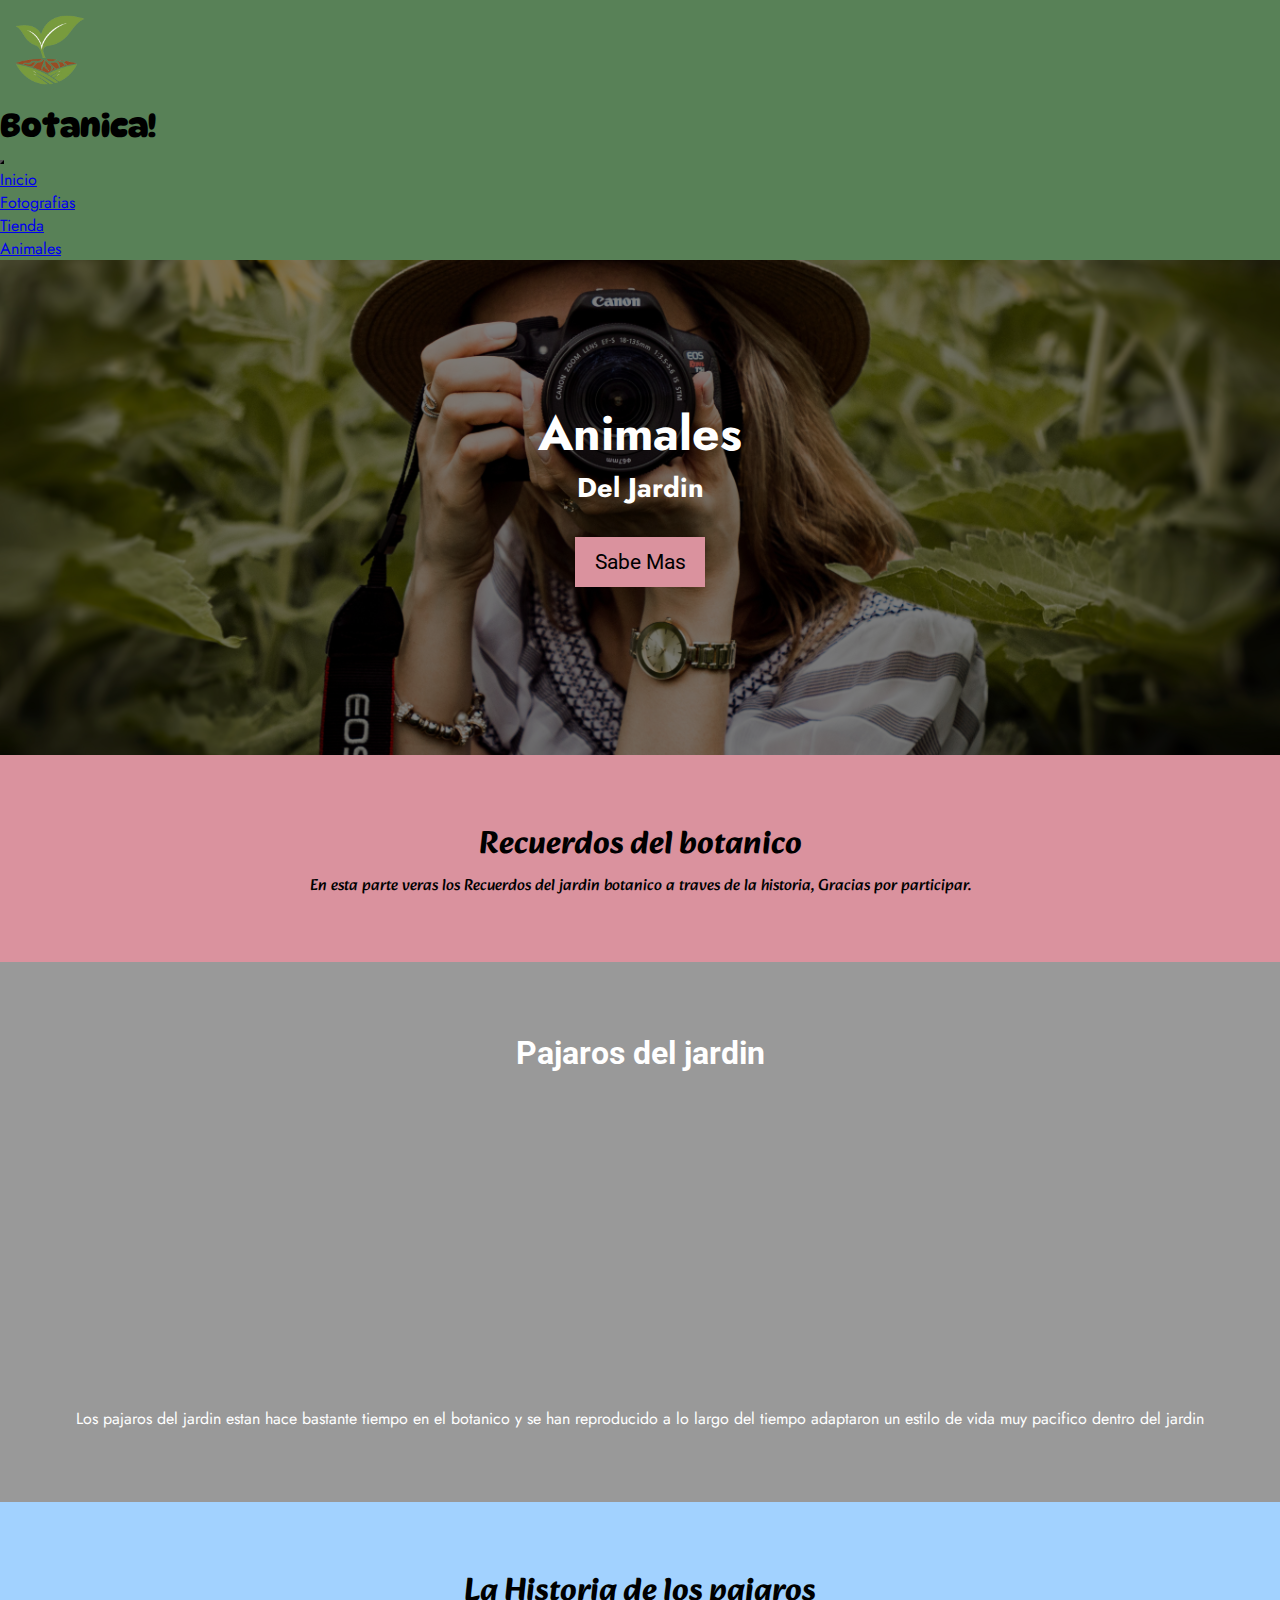
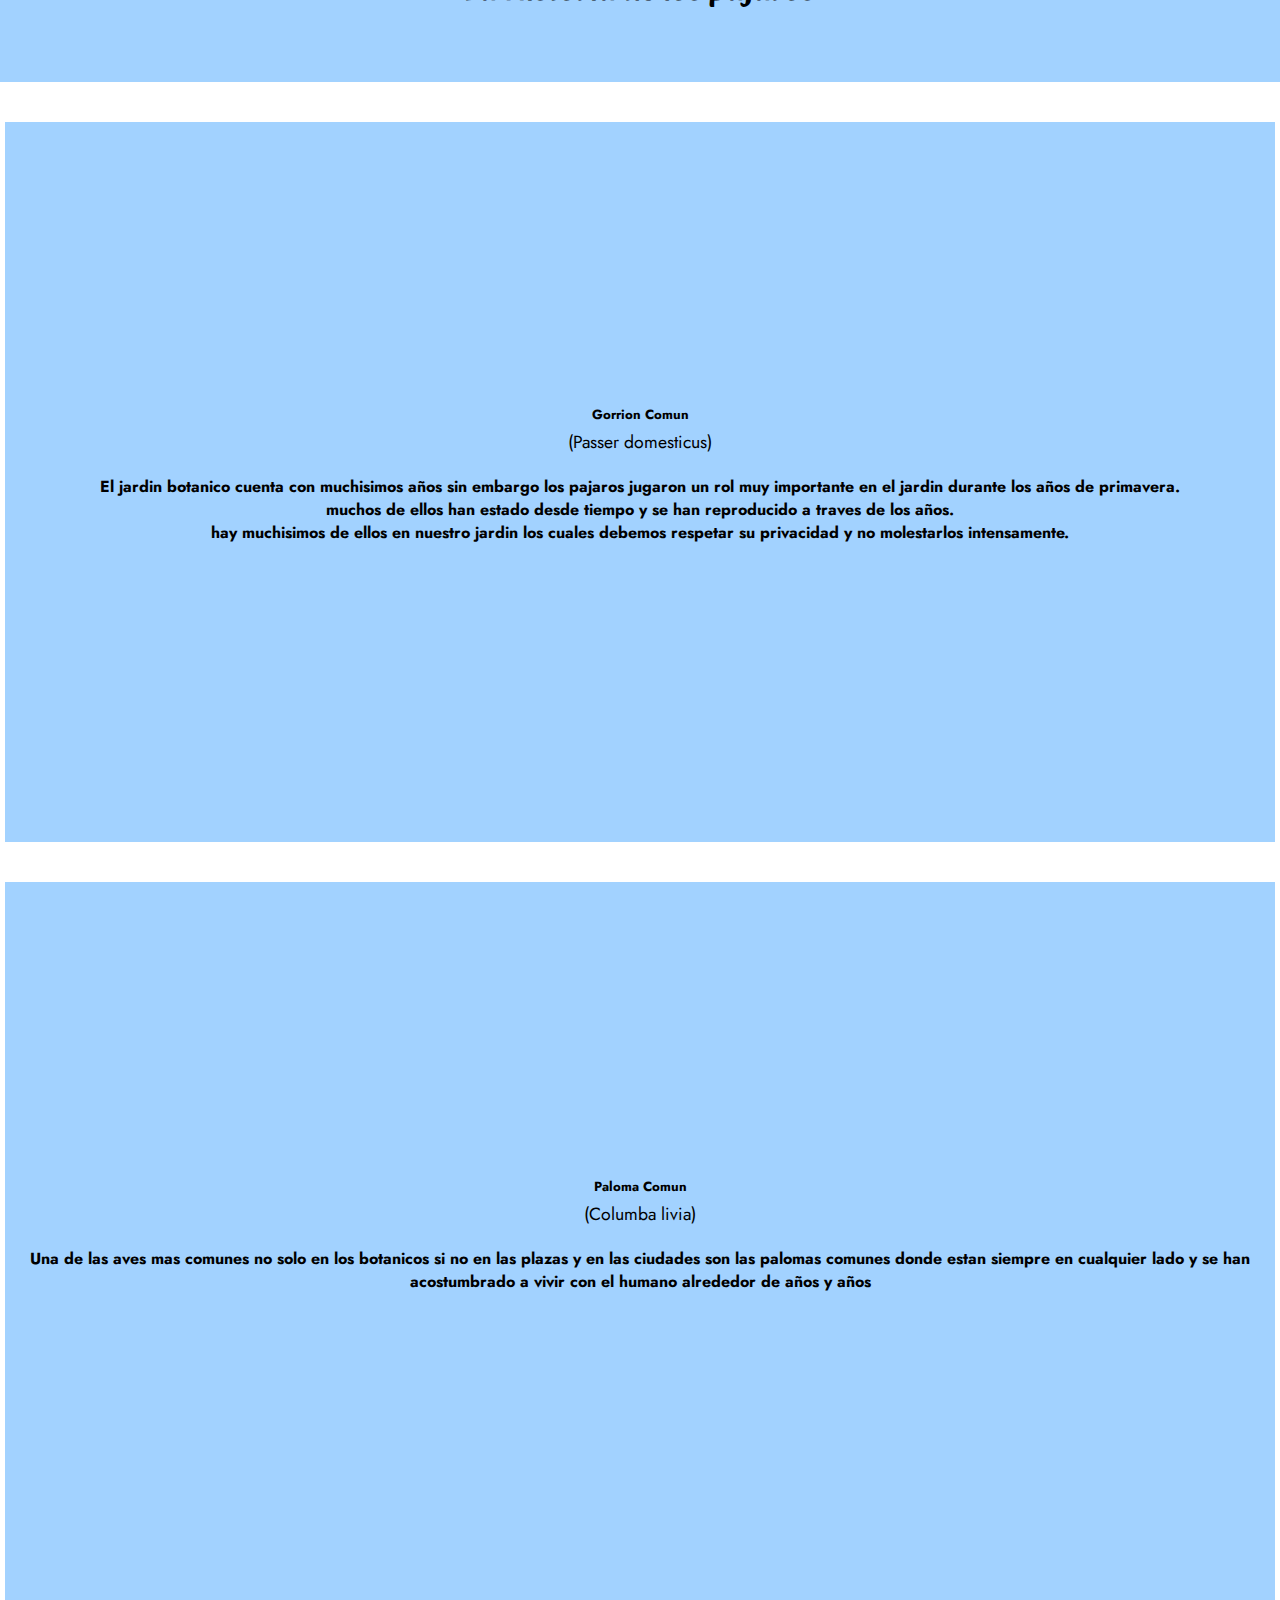
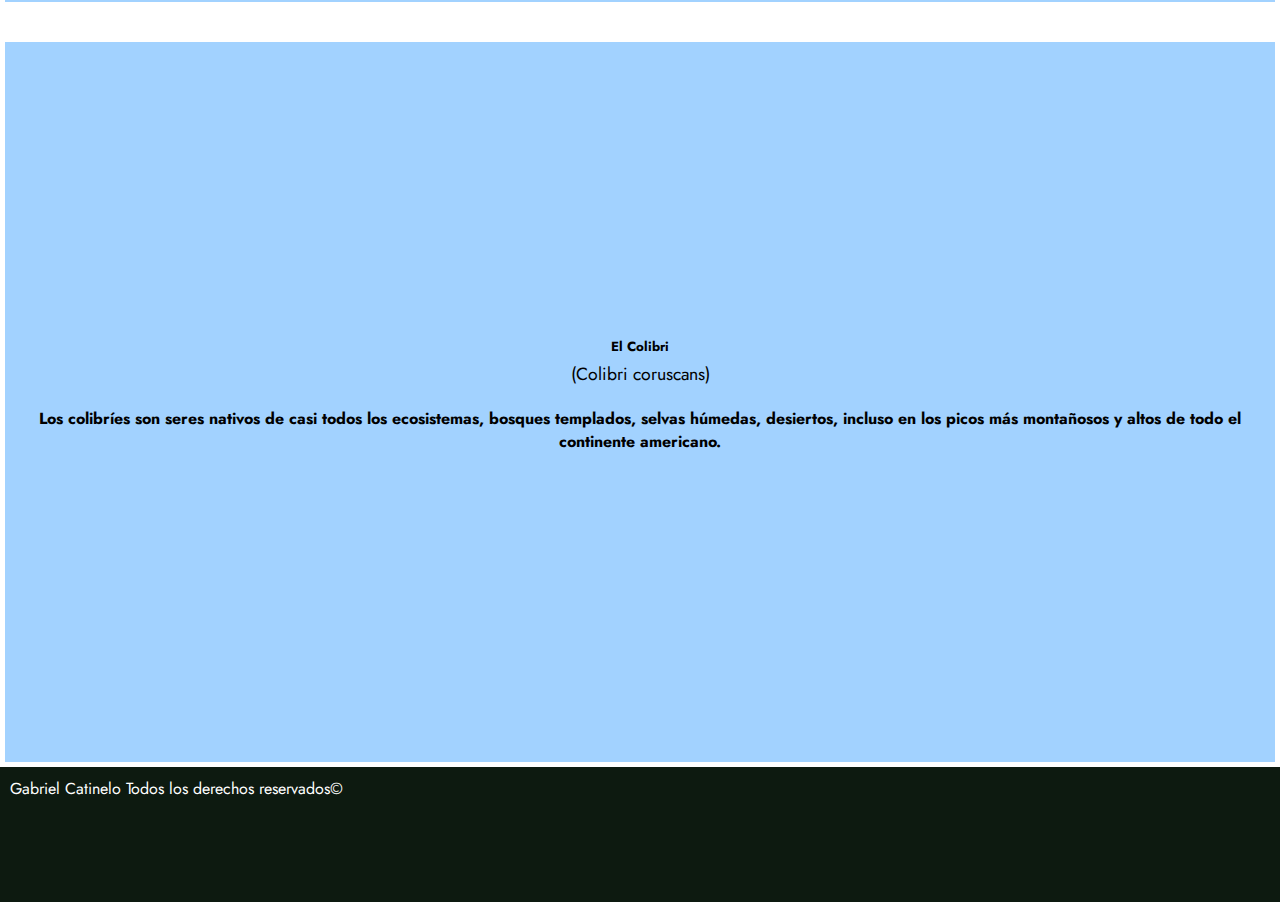
==== pages/Animales.html @ a4e8e962 "se agrego footer" ====
<!DOCTYPE html>
<html lang="en">
<head>
    <meta charset="UTF-8">
    <meta http-equiv="X-UA-Compatible" content="IE=edge">
    <meta name="viewport" content="width=device-width, initial-scale=1.0">
    <link
        href="https://cdn.jsdelivr.net/npm/bootstrap@5.3.0-alpha3/dist/css/bootstrap.min.css"
        rel="stylesheet"
        integrity="sha384-KK94CHFLLe+nY2dmCWGMq91rCGa5gtU4mk92HdvYe+M/SXH301p5ILy+dN9+nJOZ"
        crossorigin="anonymous">
        <link rel="stylesheet" href="../Segunda Entrega/style.css">
    <title>Document</title>
</head>
<body>
    <header>
        <nav class="navbar navbar-expand-lg bg-body-tertiary p-0">
            <div class="container-fluid">
                <a class="navbar-brand" href="#"><img class="logo" src="../Segunda Entrega/img/plantita.png" alt=""></a>
                <h1 class="title">Botanica!</h1>
                <button class="navbar-toggler" type="button" data-bs-toggle="collapse" data-bs-target="#navbarNavDropdown" aria-controls="navbarNavDropdown" aria-expanded="false" aria-label="Toggle navigation">
                    <span class="navbar-toggler-icon"></span>
                </button>
                <div class="collapse navbar-collapse" id="navbarNavDropdown">
                <ul class="navbar-nav d-flex justify-content-end"> 
                <li class="nav-item">
                    <a class="nav-link" aria-current="page" href="../Segunda Entrega/index.html">Inicio</a>
                </li>
                    <li class="nav-item">
                        <a class="nav-link" href="./Fotografias.html">Fotografias</a>
                    </li>
                    <li class="nav-item">
                        <a class="nav-link" href="./Tienda.html">Tienda</a>
                    </li>
                    <li class="nav-item">
                    <a class="nav-link" href="#">Animales</a>
                    </li>
                </ul>
                </div>
            </div>
        </nav>
    </header>
    <main>
    <section>
        <div class="container9">
            <h2>Animales</h2>
            <h3>Del Jardin</h3>
            <button>Sabe Mas</button>
        </div>
        <article>
            <div class="container10">
                <h4>Recuerdos del botanico</h4>
                <p>En esta parte veras los Recuerdos
                    del jardin botanico a traves de la historia, Gracias por participar.
                </p>
            </div>
            <div class="container11">
                <h4>Pajaros del jardin</h4>
                <iframe width="450" height="315" src="https://www.youtube.com/embed/DTYYtVHev7g" title="YouTube video player" frameborder="0" allow="accelerometer; autoplay; clipboard-write; encrypted-media; gyroscope; picture-in-picture; web-share" allowfullscreen></iframe>
                <p>Los pajaros del jardin estan hace bastante tiempo en el botanico y se han reproducido a lo largo del tiempo
                    adaptaron un estilo de vida muy pacifico dentro del jardin</p>
                <img src="" alt="">
            </div>
            <h4 class="titulo_pajaros">La Historia de los pajaros</h4>
            <div class="container12">
                <h5>Gorrion Comun</h5>
                <span>(Passer domesticus)</span>
                <img  src="../Segunda Entrega/img/gorrion-comun.jfif" alt=""> 
                <p>El jardin botanico cuenta con muchisimos años sin embargo los pajaros jugaron
                    un rol muy importante en el jardin durante los años de primavera. <br>
                    muchos de ellos han estado desde tiempo y se han reproducido a traves de los años. <br>
                    hay muchisimos de ellos en nuestro jardin los cuales debemos respetar su privacidad y no molestarlos
                    intensamente.
                </p>
            </div>
            <div class="container12">
                <h5>Paloma Comun</h5>
                <span>(Columba livia)</span>
                <img src="../Segunda Entrega/img/paloma.jpg" alt="">
                <p>Una de las aves mas comunes no solo en los botanicos si no en las plazas y en las ciudades son las palomas comunes donde estan siempre en cualquier lado y se han acostumbrado a vivir con el humano alrededor de años y años</p>
            </div>
            <div class="container12">
                <h5>El Colibri</h5>
                <span>(Colibri coruscans)</span>
                <img src="../Segunda Entrega/img/colibri.avif" alt="">
                <p>Los colibríes son seres nativos de casi todos los ecosistemas, bosques templados, selvas húmedas, desiertos, incluso en los picos más montañosos y altos de todo el continente americano.</p>
            </div>
        </article>
    </section>
    <footer>
        <div class="footer">
          <p>Gabriel Catinelo Todos los derechos reservados©</p>
          <img src="./img/plantita.png" alt="">
        </div>
      </footer>
    </main>
</body>
<script
    src="https://cdn.jsdelivr.net/npm/bootstrap@5.3.0-alpha3/dist/js/bootstrap.bundle.min.js"
    integrity="sha384-ENjdO4Dr2bkBIFxQpeoTz1HIcje39Wm4jDKdf19U8gI4ddQ3GYNS7NTKfAdVQSZe"
    crossorigin="anonymous"></script>
</html>
---- Segunda Entrega/style.css ----
@import url('https://fonts.googleapis.com/css2?family=Jost:wght@300&display=swap');
@import url('https://fonts.googleapis.com/css2?family=DynaPuff&family=Jost:wght@300&display=swap');
@import url('https://fonts.googleapis.com/css2?family=Alkatra:wght@500&display=swap');
@import url('https://fonts.googleapis.com/css2?family=Quicksand:wght@600&display=swap');
@import url('https://fonts.googleapis.com/css2?family=Oswald:wght@500&display=swap');
@import url('https://fonts.googleapis.com/css2?family=Roboto:wght@500&display=swap');
@import url('https://fonts.googleapis.com/css2?family=Roboto:ital,wght@1,100&display=swap');
@import url('https://fonts.googleapis.com/css2?family=Brygada+1918:ital@1&display=swap');
@import url('https://fonts.googleapis.com/css2?family=Merriweather:wght@300&display=swap');
@import url('https://fonts.googleapis.com/css2?family=Montserrat:wght@500&display=swap');
*{
    padding: 0;
    margin: 0;
    list-style: none;
    box-sizing: border-box;
}

body{
    font-family: 'Jost', sans-serif;
}

header div{
    background-color: #588157;
}

.logo{
    width: 100px;
}

.navbar-toggler{
    background-color: #f1faee;
}

.title{
    font-size: 2em;
    font-family: 'DynaPuff', cursive;
}

.container{
    display: flex;
    flex-direction: column;
    height: 70vh;
    text-align: center;
    justify-content: center;
    background-image: url(./img/jardin\ botanico.jpg);
    background-position: center;
    background-size: cover;
    background-attachment: fixed;
    
}

.container h2{
    font-size: 4em;
    font-weight: bold;
    color: #fff;
}

.container h3{
    font-size: 3em;
    font-weight: bold;
    color: #fff;
}

.container2{
    background-image: url(./img/naturaleza1.jpg);
    background-size: cover;
    display: flex;
    flex-direction: column;
    height: 90vh;
}

.container2 h4{
    font-family: 'Alkatra', cursive;
    border: #fff solid 4px;
    padding: 5px;
    margin: 10px;
    font-weight: bold;
    font-size: 2.5em;
}

.container2 li{
    margin: 5px;
    font-size: 1.2em;
    font-weight: bold;
}

.container2 img{
    padding: 0px;
    border: solid 5px black;
}

.container2 p{
    color: #fff;
    display: flex;
    margin: 5px;
    text-align: start;
    font-size: 1.2em;
    font-weight: bold;
    background-color: rgba(0, 0, 0, 0.479);
    border: #fff solid 5px;
    font-family: 'Quicksand', sans-serif;

}

.container3{
    display: flex;
    flex-direction: column;
    background-color: #ffcad4;
}

.container3 h4{
    margin: 10px;
    font-family: 'Alkatra', cursive;
    font-size: 2em;
    text-align: center;
}

.container3 p{
    margin: 5px;
    font-family: 'Quicksand', sans-serif;
}

.container3 img{
    padding: 0px;
    border: solid 5px black;
}

.container3 h5{
    padding: 10px;
    font-size: 1.4em;
    font-weight: bold;
    font-family: 'Oswald', sans-serif;
    background-color: #588157;
}

.footer{
    display: flex;
    align-items: baseline;
    height: 15vh;
    display: flex;
    background-color: #0d1a10;
}

.footer img{
    width: 80px;
}

.footer p{
    padding: 10px;
    color: white;
    font-size: 0,9em;
}

.container4{
    text-align: center;
    height: 68.2vh;
    background-image: url(./img/sakura.jpg);
    background-color: rgba(0, 0, 0, 0.5);
    background-blend-mode: multiply;
    background-size: cover;
    background-position: center;
    background-attachment: fixed;
    color: #fff;
}

.container4 h2{
    padding: 50px;
    font-size: 2.5em;
    font-weight: bold;
}

.container4 p{
    font-size: 1.2em;
    font-weight: bold;
}

.container_flores{
    background-color: rgba(0, 0, 0, 0.5);
    background-blend-mode: multiply;
    background-image: url(./img/walla-botanico.jpg);
    display: flex;
    background-position: center;
    justify-content: center;
    align-items: center;
    height: 90vh;
    flex-direction: column;
}

.text1{
    font-family: 'Alkatra', cursive;
    color: white;
    font-weight: bold;
    padding: 10px;
}

.boton{
    font-family: 'Roboto', sans-serif;
    border: none;
    background-color: #f4acb7;
    width: 150px;
    height: 50px;
}

.boton:hover{
    background-color: #d1929b;
}

.text1{
    font-size: 1.9em;
    display: flex;
    background-position: center;
    justify-content: center;
    flex-direction: column;
    text-align: center;
}


.grid_layaout{
    justify-content: center;
    display: grid;
    width: 100%;
    margin: 0 auto;
    background-color: #ffcad4;
    padding: 50px;
}

.container5{
    display: grid;
    align-items: center;
    width: 350px;
    height: 450px;
    border: 1px solid black;
    background-color: #fff;
    margin: 30px;
    text-align: center;
}

.container5 img{
    padding: 10px;
}

.container5 h3{
    padding: 25px;
    font-size: 1.4em;
    font-family: 'Roboto', sans-serif;

}

.container5 span{
    padding: 10px;
    font-family: 'Brygada 1918', serif;
    font-size: 1.2em;
}

.container_flores p{
    font-family: 'Quicksand', sans-serif;
    color: white;
}

.container5 p{
    padding: 10px;
    font-family: 'Merriweather', serif;
}

.imagen_caja{
    width: 340px;
    height: 200px;
}

.container6{
    display: flex;
    flex-direction: column;
    text-align: left;
    justify-content: center;
    height: 62vh;
    background-color: rgba(0, 0, 0, 0.3);
    background-blend-mode: multiply;
    background-image: url(./img/pexels-cottonbro-studio-4068314.jpg);
    background-position: center;
    background-size: cover;
    color: white;
    padding: 10px;
}

.container6 h2{
    font-size: 3em;
}

.container6 h3{
    font-size: 1.8em;
}

.container6 p{
    font-size: 1em;
}

.carousel-item{
    height: 300px;
    font-family: 'Roboto', sans-serif;
    font-size: 1em;
}

.carousel-item img{
    filter: brightness(50%);
    height: 300px;
}

.container7{
    font-family: 'Alkatra', cursive;
    display: flex;
    justify-content: center;
    align-items: center;
    background-color: #385738;
}

.container7 a{
    font-size: 0.8em;
    margin: 5px;
    color: #272d30;
}

.container7 a:hover{
    color: #1e2325;
}

.titulo2{
    background-color: #385738;
    font-family: 'Alkatra', cursive;
    display: flex;
    text-align: center;
    align-items: center;
    justify-content: center;
}

.titulo2 h4{
    padding: 4px;
    font-size: 1.6em;
}

.envio{
    display: flex;
    flex-direction: column;
    font-family: 'Roboto', sans-serif;
    font-size: 0.7em;
    padding: 10px;
}

.elEnvio{
    font-size: 0.8em;
    color: rgba(0,0,0,.5);
}

.titulo_tienda{
    font-family: 'Alkatra', cursive;
    font-size: 2.5em;
    display: flex;
    align-items: center;
    justify-content: center;
    background-color: #ffcad4;
}

.grid_layaout1{
    display: grid;
    justify-content: center;
    width: 100%;
    background-color: #ffcad4;
    padding: 50px;
}

.container8{
    display: flex;
    flex-direction: column;
    align-items: center;
    justify-content: center;
    text-align: center;
    border: solid #d3adb3 3px;
    height: 650px;
    width: 360px;
    margin: 50px;
}

.parrafo_tienda{
    padding: 5px;
    text-align: start;
}



.container8 h5{
    font-family: 'Roboto', sans-serif;
    font-size: 1.5em;
    padding: 5px;
}

.container8 .envios_pais{
    padding: 10px;
    font-family: 'Roboto', sans-serif;
    font-weight: 100;
    font-size: 0.8em;
    color: #272d30;
}

.container8 span{
    font-family: 'Montserrat', sans-serif;
    font-size: 1.4em;
    font-weight: bold;
    color: #4f772d;
}


.container8 button{
    background-color:  #da929e;
    color: white;
    font-size: 1.5em;
    border: none;
    width: 180px;
    height: 70px;
    border-radius: 6px;
}

.container8 button:hover{
    background-color: #af747e;
}

.list_style{
    text-align: start;
    list-style: inside;
}

.imagen_caja1{
    font-family: 'DynaPuff', cursive;
    width: 280px;
    height: 200px;
}

.container9{
    display: flex;
    flex-direction: column;
    align-items: center;
    text-align: center;
    justify-content: center;
    height: 55vh;
    background-color: rgba(0, 0, 0, 0.5);
    background-blend-mode: multiply;
    background-image: url(./img/pexels-andre-furtado-1264210.jpg);
    background-size: cover;
    background-position: center;
    color: white;
}

.container9 button{
    border: none;
    background-color: #da929e;
    font-family: 'Roboto', sans-serif;
    font-size: 1.3em;
    margin: 30px;
    height: 50px;
    width: 130px;
}

.container9 button:hover{
    background-color: #c07f8a;
}

.container9 h2{
    font-size: 3em;
}

.container9 h3{
    font-size: 1.7em;
}

.container10{
    font-family: 'Alkatra', cursive;
    display: flex;
    flex-direction: column;
    text-align: center;
    align-items: center;
    justify-content: center;
    height: 23vh;
    background-color: #da929e;
}


.container10 h4{
    font-size: 2em;
}

.container10 h5{
    font-size: 1.5em;
}

.container11{
    display: flex;
    align-items: center;
    flex-direction: column;
    justify-content: center;
    height: 60vh;
    background-color: rgba(0, 0, 0, 0.4);
    background-blend-mode: multiply;
    background-size: cover;
    background-image: url(./img/pajaros-wallaper.jfif);
    background-position: center;
    padding: 0px;
    color: white;
}

.container11 iframe{
    padding: 10px;
    max-width: 100%;
    max-height: 100%;
}

.container11 h4{
    padding: 10px;
    font-size: 2em;
    font-family: 'Roboto', sans-serif;
}

.container11 p{
    margin: 10px;
    font-size: 1em;
}

.container12{
    display: grid;
    height: 80vh;
    display: flex;
    margin: 5px;
    margin-top: 40px;
    flex-direction: column;
    align-items: center;
    text-align: center;
    padding: 10px;
    background-color: #a2d2ff;
    justify-content: center;
}

.container12 span{
    text-align: center;
    padding: 5px;
    font-size: 1.1em;
}

.container12 p{
    padding: 15px;
    font-weight: bold;
}

.container12 img{
    width: 300px;
}

.titulo_pajaros{
    font-size: 2em;
    font-family: 'Alkatra', cursive;
    background-color: #a2d2ff;
    height: 20vh;
    display: flex;
    align-items: center;
    justify-content: center;
}
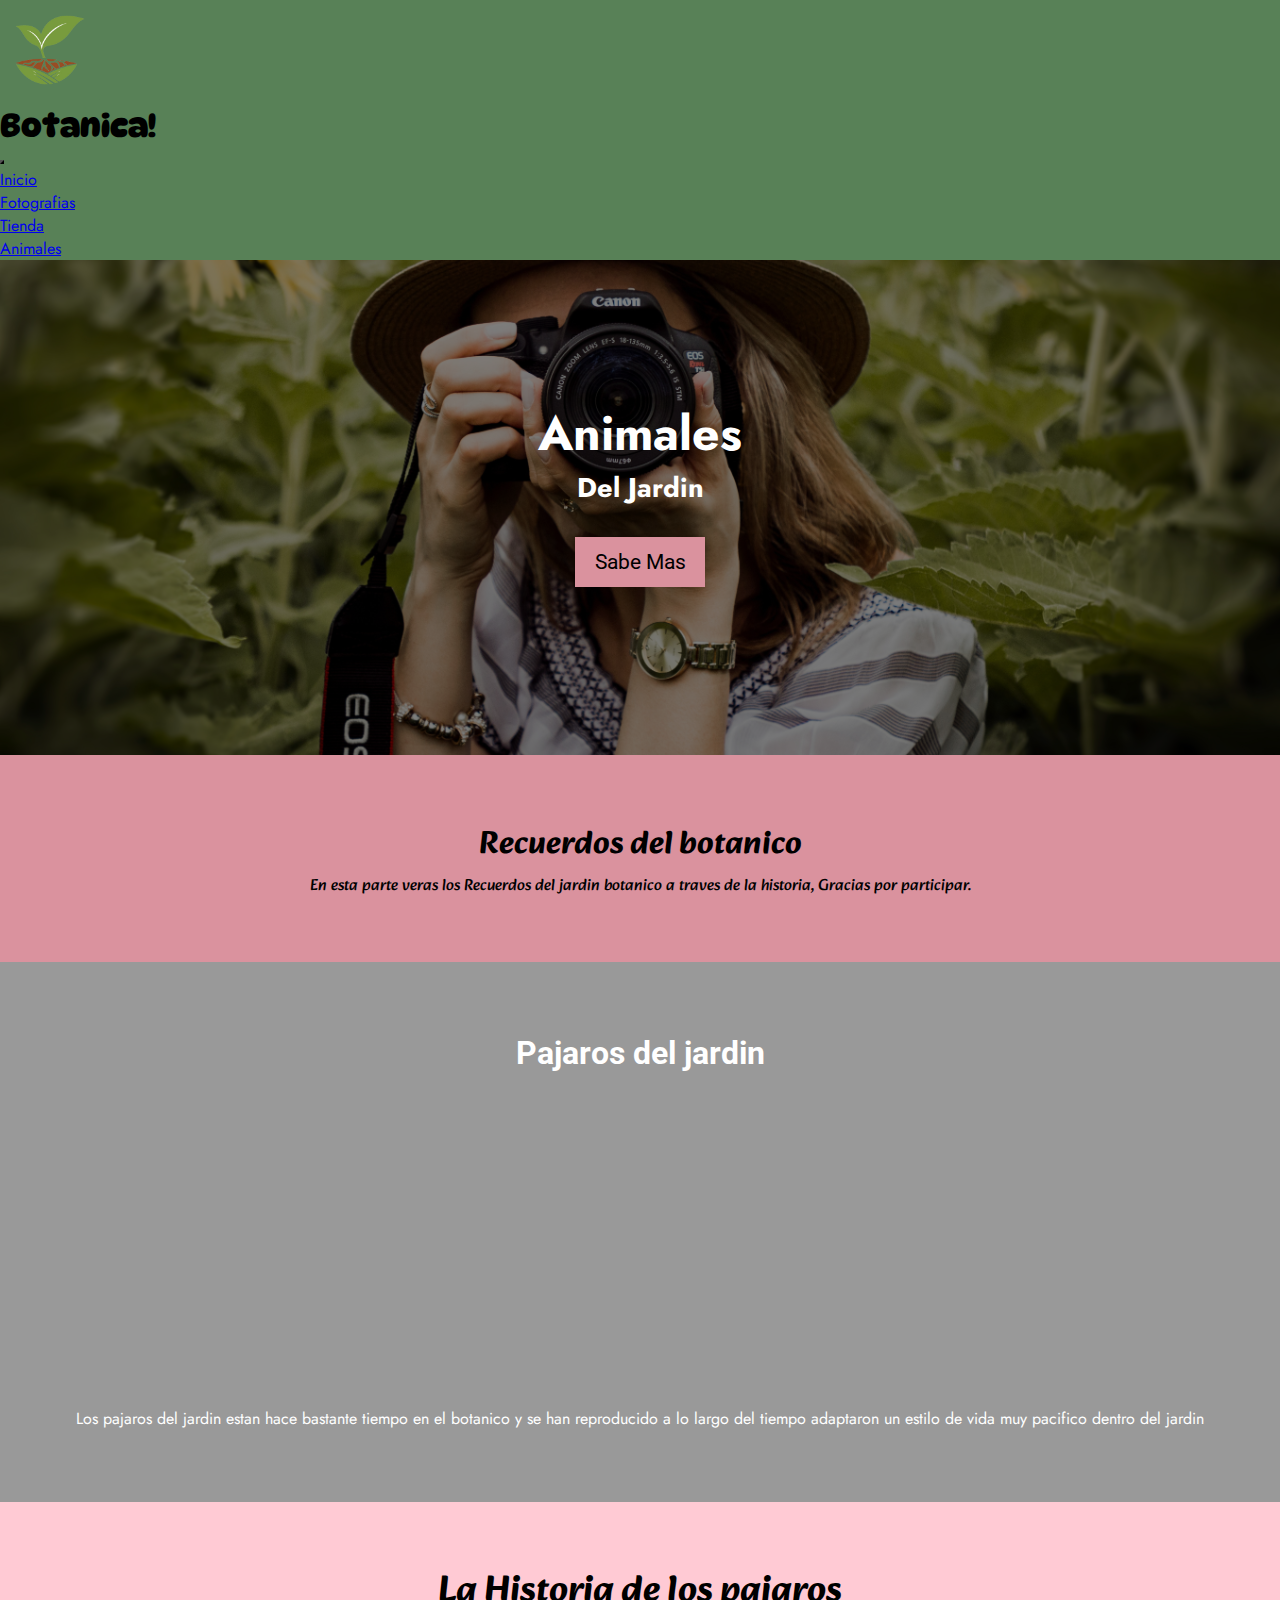
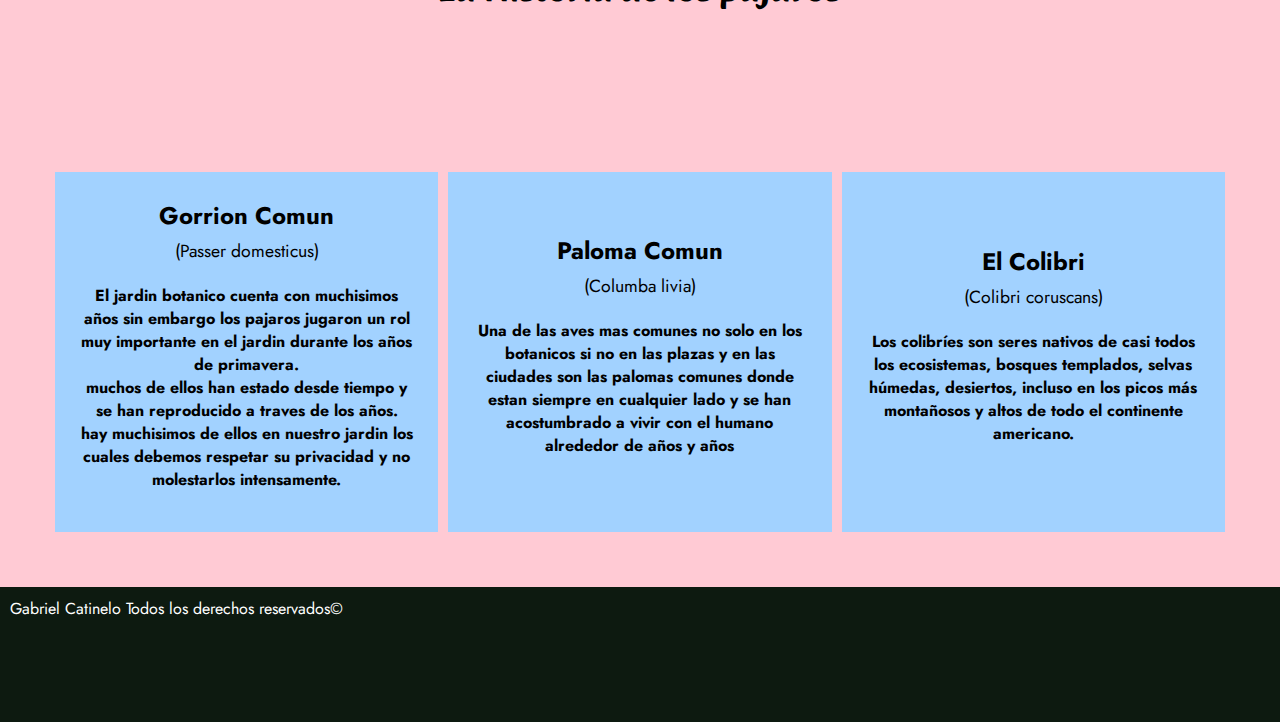
==== commit a1379223: "se mejoro el grid" ====
--- a/pages/Animales.html
+++ b/pages/Animales.html
@@ -33,7 +33,7 @@
                         <a class="nav-link" href="./Tienda.html">Tienda</a>
                     </li>
                     <li class="nav-item">
-                    <a class="nav-link" href="#">Animales</a>
+                    <a class="nav-link" href="./Animales.html">Animales</a>
                     </li>
                 </ul>
                 </div>
@@ -62,6 +62,7 @@
                 <img src="" alt="">
             </div>
             <h4 class="titulo_pajaros">La Historia de los pajaros</h4>
+        <div class="grid_layaout">
             <div class="container12">
                 <h5>Gorrion Comun</h5>
                 <span>(Passer domesticus)</span>
@@ -85,6 +86,7 @@
                 <img src="../Segunda Entrega/img/colibri.avif" alt="">
                 <p>Los colibríes son seres nativos de casi todos los ecosistemas, bosques templados, selvas húmedas, desiertos, incluso en los picos más montañosos y altos de todo el continente americano.</p>
             </div>
+        </div>
         </article>
     </section>
     <footer>
--- a/Segunda Entrega/style.css
+++ b/Segunda Entrega/style.css
@@ -216,8 +216,9 @@
 
 
 .grid_layaout{
-    justify-content: center;
     display: grid;
+    grid-template-columns: repeat(auto-fit, minmax(350px, 1fr));
+    justify-content: center;
     width: 100%;
     margin: 0 auto;
     background-color: #ffcad4;
@@ -523,8 +524,8 @@
 }
 
 .container12{
-    display: grid;
-    height: 80vh;
+    display: flex;
+    height: 40vh;
     display: flex;
     margin: 5px;
     margin-top: 40px;
@@ -551,10 +552,15 @@
     width: 300px;
 }
 
+.container12 h5{
+    font-size: 1.5em;
+}
+
 .titulo_pajaros{
     font-size: 2em;
     font-family: 'Alkatra', cursive;
-    background-color: #a2d2ff;
+    background-color: #ffcad4;
+    font-size: 2.3em;
     height: 20vh;
     display: flex;
     align-items: center;
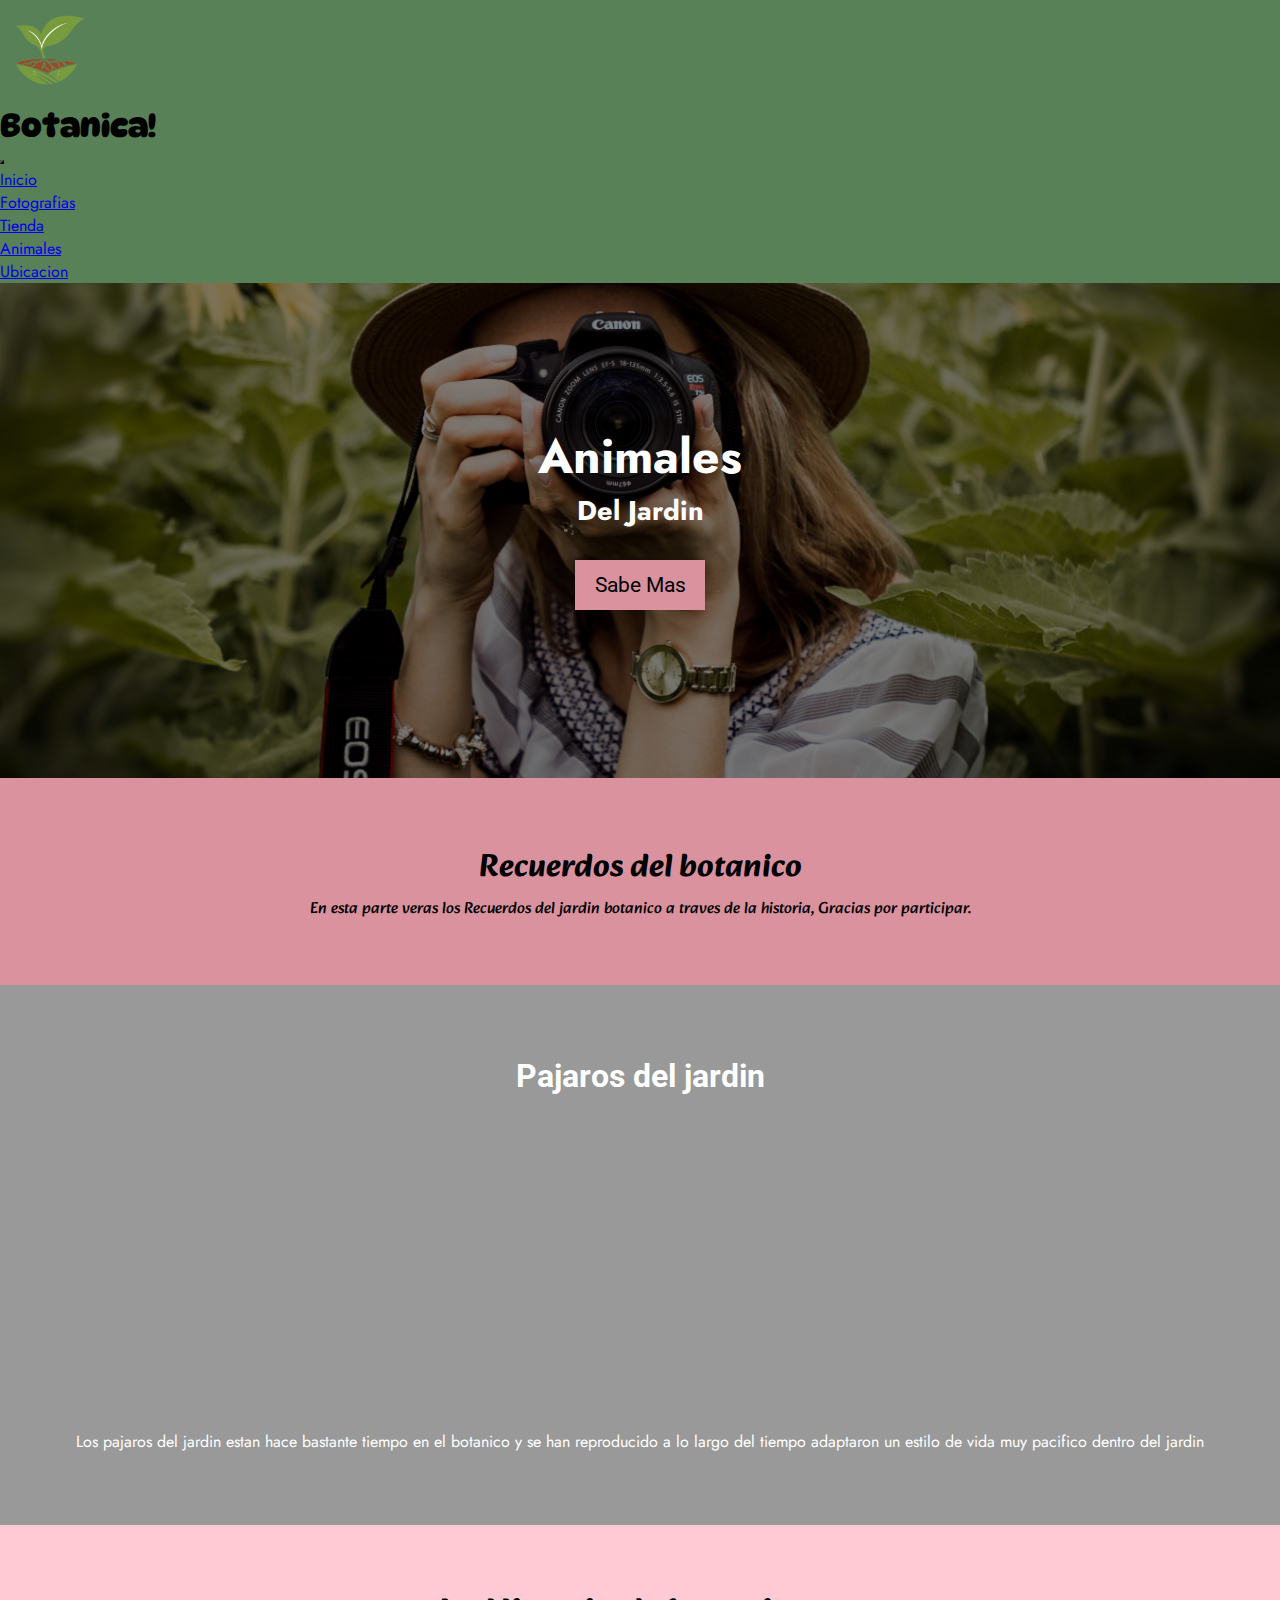
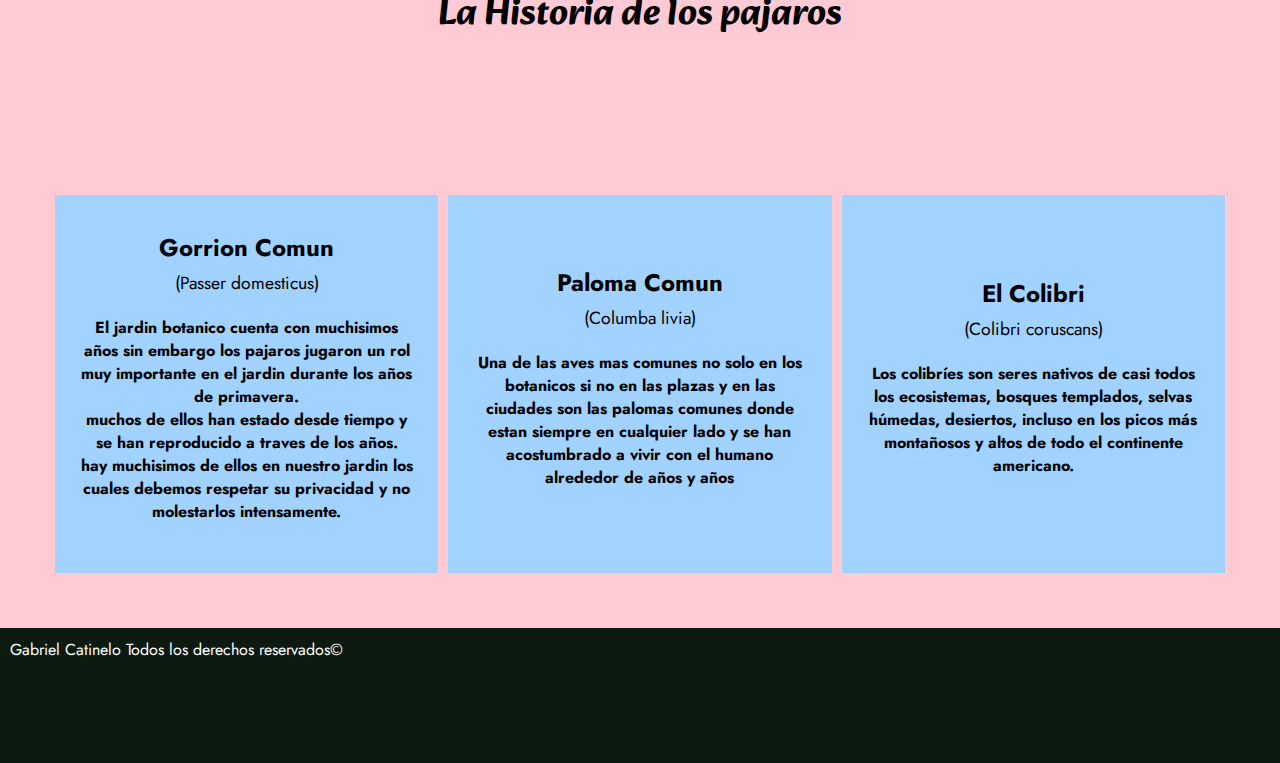
==== commit bcf55b83: "se corrigio un error del main" ====
--- a/pages/Animales.html
+++ b/pages/Animales.html
@@ -34,6 +34,9 @@
                     </li>
                     <li class="nav-item">
                     <a class="nav-link" href="./Animales.html">Animales</a>
+                    </li>
+                    <li class="nav-item">
+                        <a class="nav-link" href=".">Ubicacion</a>
                     </li>
                 </ul>
                 </div>
@@ -89,13 +92,13 @@
         </div>
         </article>
     </section>
+</main>
     <footer>
         <div class="footer">
           <p>Gabriel Catinelo Todos los derechos reservados©</p>
           <img src="./img/plantita.png" alt="">
         </div>
       </footer>
-    </main>
 </body>
 <script
     src="https://cdn.jsdelivr.net/npm/bootstrap@5.3.0-alpha3/dist/js/bootstrap.bundle.min.js"
--- a/Segunda Entrega/style.css
+++ b/Segunda Entrega/style.css
@@ -525,7 +525,7 @@
 
 .container12{
     display: flex;
-    height: 40vh;
+    height: 42vh;
     display: flex;
     margin: 5px;
     margin-top: 40px;
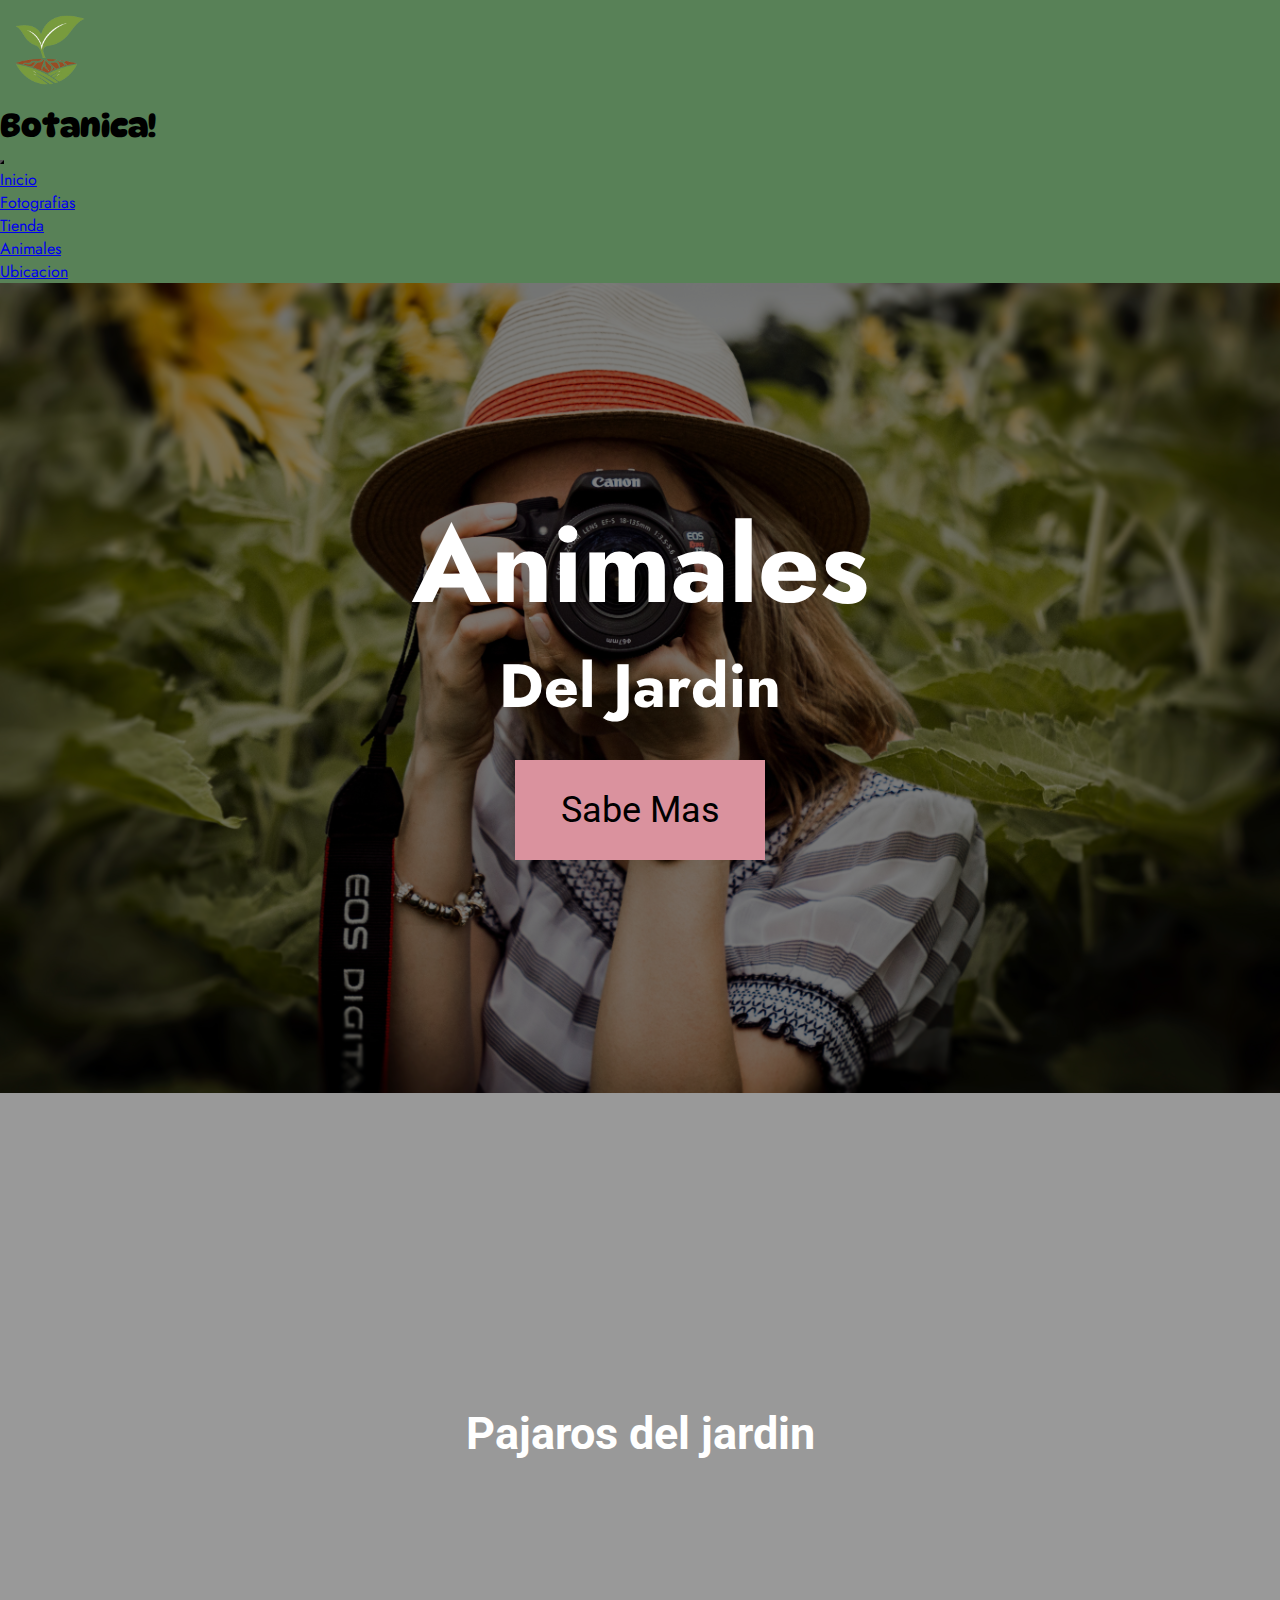
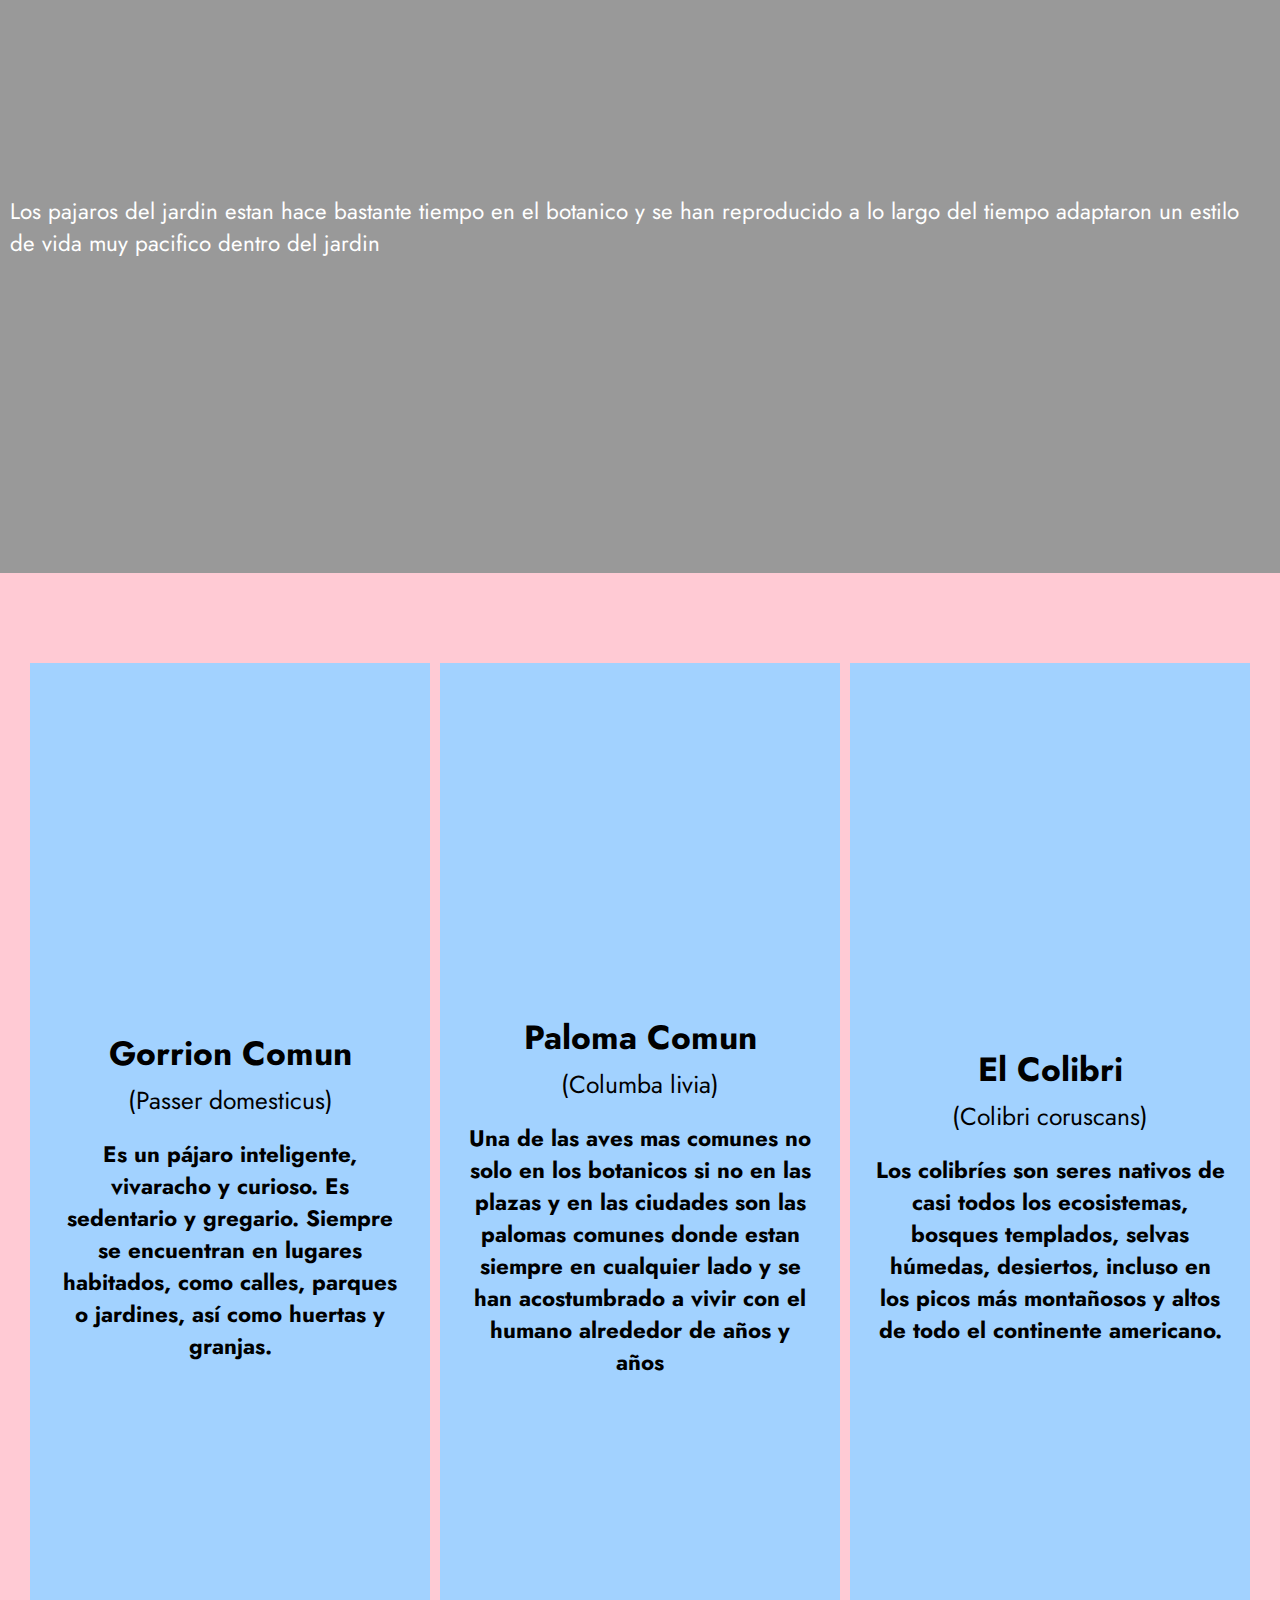
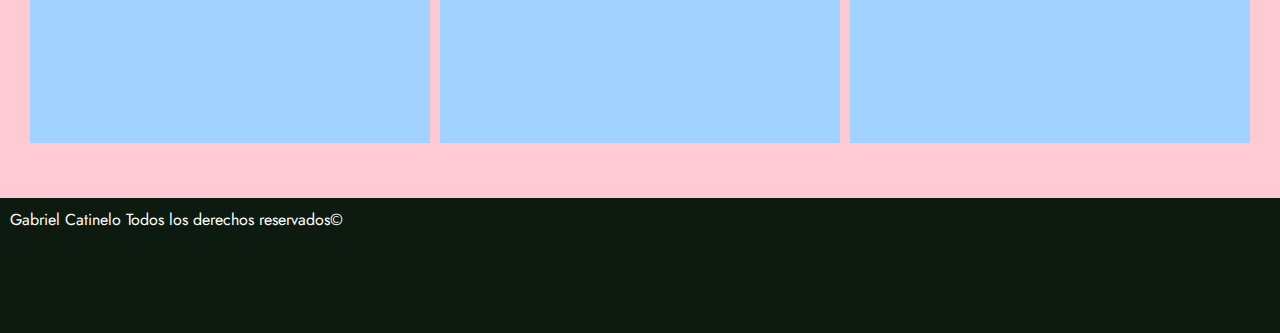
==== commit 8faa224a: "se modifico la altura en mobile y en desktop y tambien se lo adapto" ====
--- a/pages/Animales.html
+++ b/pages/Animales.html
@@ -51,30 +51,19 @@
             <button>Sabe Mas</button>
         </div>
         <article>
-            <div class="container10">
-                <h4>Recuerdos del botanico</h4>
-                <p>En esta parte veras los Recuerdos
-                    del jardin botanico a traves de la historia, Gracias por participar.
-                </p>
-            </div>
+            
             <div class="container11">
                 <h4>Pajaros del jardin</h4>
                 <iframe width="450" height="315" src="https://www.youtube.com/embed/DTYYtVHev7g" title="YouTube video player" frameborder="0" allow="accelerometer; autoplay; clipboard-write; encrypted-media; gyroscope; picture-in-picture; web-share" allowfullscreen></iframe>
                 <p>Los pajaros del jardin estan hace bastante tiempo en el botanico y se han reproducido a lo largo del tiempo
                     adaptaron un estilo de vida muy pacifico dentro del jardin</p>
-                <img src="" alt="">
             </div>
-            <h4 class="titulo_pajaros">La Historia de los pajaros</h4>
         <div class="grid_layaout">
             <div class="container12">
                 <h5>Gorrion Comun</h5>
                 <span>(Passer domesticus)</span>
                 <img  src="../Segunda Entrega/img/gorrion-comun.jfif" alt=""> 
-                <p>El jardin botanico cuenta con muchisimos años sin embargo los pajaros jugaron
-                    un rol muy importante en el jardin durante los años de primavera. <br>
-                    muchos de ellos han estado desde tiempo y se han reproducido a traves de los años. <br>
-                    hay muchisimos de ellos en nuestro jardin los cuales debemos respetar su privacidad y no molestarlos
-                    intensamente.
+                <p>Es un pájaro inteligente, vivaracho y curioso. Es sedentario y gregario. Siempre se encuentran en lugares habitados, como calles, parques o jardines, así como huertas y granjas.
                 </p>
             </div>
             <div class="container12">
@@ -92,7 +81,7 @@
         </div>
         </article>
     </section>
-</main>
+    </main>
     <footer>
         <div class="footer">
           <p>Gabriel Catinelo Todos los derechos reservados©</p>
--- a/Segunda Entrega/style.css
+++ b/Segunda Entrega/style.css
@@ -31,29 +31,44 @@
     background-color: #f1faee;
 }
 
+.container{
+    display: flex;
+    flex-direction: column;
+    justify-content: center;
+    height: 70vh;
+    background-image: url(./img/pexels-luis-dalvan-1770809.jpg);
+    background-color: rgba(0, 0, 0, 0.5);
+    background-blend-mode: multiply;
+    background-position: center;
+    background-size: cover;
+    background-repeat: no-repeat;
+    color: white;
+}
+
+.container button{
+    width: 100px;
+    height: 30px;
+    border: none;
+    background-color: #d1929b;
+}
+
+.container button:hover{
+    background-color: #a5727a;
+}
+
+.container h2{
+    font-size: 3em;
+}
+
+.container p{
+    font-size: 1.2em;
+}
+
 .title{
     font-size: 2em;
     font-family: 'DynaPuff', cursive;
 }
 
-.container{
-    display: flex;
-    flex-direction: column;
-    height: 70vh;
-    text-align: center;
-    justify-content: center;
-    background-image: url(./img/jardin\ botanico.jpg);
-    background-position: center;
-    background-size: cover;
-    background-attachment: fixed;
-    
-}
-
-.container h2{
-    font-size: 4em;
-    font-weight: bold;
-    color: #fff;
-}
 
 .container h3{
     font-size: 3em;
@@ -61,77 +76,7 @@
     color: #fff;
 }
 
-.container2{
-    background-image: url(./img/naturaleza1.jpg);
-    background-size: cover;
-    display: flex;
-    flex-direction: column;
-    height: 90vh;
-}
-
-.container2 h4{
-    font-family: 'Alkatra', cursive;
-    border: #fff solid 4px;
-    padding: 5px;
-    margin: 10px;
-    font-weight: bold;
-    font-size: 2.5em;
-}
-
-.container2 li{
-    margin: 5px;
-    font-size: 1.2em;
-    font-weight: bold;
-}
-
-.container2 img{
-    padding: 0px;
-    border: solid 5px black;
-}
-
-.container2 p{
-    color: #fff;
-    display: flex;
-    margin: 5px;
-    text-align: start;
-    font-size: 1.2em;
-    font-weight: bold;
-    background-color: rgba(0, 0, 0, 0.479);
-    border: #fff solid 5px;
-    font-family: 'Quicksand', sans-serif;
-
-}
-
-.container3{
-    display: flex;
-    flex-direction: column;
-    background-color: #ffcad4;
-}
-
-.container3 h4{
-    margin: 10px;
-    font-family: 'Alkatra', cursive;
-    font-size: 2em;
-    text-align: center;
-}
-
-.container3 p{
-    margin: 5px;
-    font-family: 'Quicksand', sans-serif;
-}
-
-.container3 img{
-    padding: 0px;
-    border: solid 5px black;
-}
-
-.container3 h5{
-    padding: 10px;
-    font-size: 1.4em;
-    font-weight: bold;
-    font-family: 'Oswald', sans-serif;
-    background-color: #588157;
-}
+
 
 .footer{
     display: flex;
@@ -217,10 +162,8 @@
 
 .grid_layaout{
     display: grid;
-    grid-template-columns: repeat(auto-fit, minmax(350px, 1fr));
     justify-content: center;
     width: 100%;
-    margin: 0 auto;
     background-color: #ffcad4;
     padding: 50px;
 }
@@ -296,14 +239,15 @@
 }
 
 .carousel-item{
-    height: 300px;
+    height: 100%;
+    width: 100%;
     font-family: 'Roboto', sans-serif;
     font-size: 1em;
 }
 
 .carousel-item img{
     filter: brightness(50%);
-    height: 300px;
+    height: 100%;
 }
 
 .container7{
@@ -471,18 +415,6 @@
     font-size: 1.7em;
 }
 
-.container10{
-    font-family: 'Alkatra', cursive;
-    display: flex;
-    flex-direction: column;
-    text-align: center;
-    align-items: center;
-    justify-content: center;
-    height: 23vh;
-    background-color: #da929e;
-}
-
-
 .container10 h4{
     font-size: 2em;
 }
@@ -525,7 +457,7 @@
 
 .container12{
     display: flex;
-    height: 42vh;
+    height: 70vh;
     display: flex;
     margin: 5px;
     margin-top: 40px;
@@ -556,16 +488,148 @@
     font-size: 1.5em;
 }
 
-.titulo_pajaros{
-    font-size: 2em;
+
+.container13{
+    background-image: url(./img/wallaper\ botanico.jpg);
+    background-color: rgba(0, 0, 0, 0.4);
+    background-blend-mode: multiply;
+    background-size: cover;
+    background-position: center;
+    display: flex;
+    align-items: center;
+    justify-content: center;
+    flex-direction: column;
+    color: white;
+}
+
+.container13 h2{
     font-family: 'Alkatra', cursive;
-    background-color: #ffcad4;
-    font-size: 2.3em;
-    height: 20vh;
-    display: flex;
-    align-items: center;
-    justify-content: center;
-}
-
-
-
+    font-size: 2.5em;
+    padding: 10px;
+}
+
+.container13 iframe{
+    width: 100%;
+    padding: 10px;
+}
+
+.transportes{
+    display: flex;
+    justify-content: space-evenly;
+    flex-direction: column;
+    height: 150px;
+    padding: 10px;
+    margin: 10px;
+    background-color: #bb7f8994;
+}
+
+.transporte i{
+    display: flex;
+    align-items: baseline;
+    font-size: 1em;
+    height: 50px;
+    padding: 15px;
+    flex-wrap: wrap;
+}
+
+.transportes span{
+    
+    border: solid 1px #a1636f;
+    color: rgb(255, 255, 255);
+}
+
+@media screen and (min-width: 768px) {
+    main{
+        font-size: 1.4em;
+    }
+    .container{
+        display: flex;
+        flex-direction: column;
+        align-items: center;
+        text-align: center;
+        height: 83.7vh;
+        
+    }
+
+    .container button{
+        width: 200px;
+        height: 70px;
+    }
+
+    .container4{
+        display: flex;
+        flex-direction: column;
+        justify-content: center;
+        height: 84vh;
+    }
+
+    .container_flores{
+        height: 105vh;
+    }
+
+    .container5{
+        height: 650px;
+    }
+
+    .container7{
+        display: flex;
+        justify-content: center;
+        padding: 5px;
+    }
+    
+    .container6{
+        display: flex;
+        align-items: center;
+        height: 120vh;
+        text-align: center;
+        font-size: 2em;
+    }
+
+    .carousel-item{
+        width: 100%;
+        max-width: 600px;
+        height: 400px;
+        font-size: 0.4em;
+    }
+
+    .carousel-item img{
+        width: 100%;
+        height: auto;
+        object-fit: cover;
+    }
+
+    .grid_layaout1{
+        grid-template-columns: 1fr 1fr 1fr;
+    }
+
+    .container9{
+        font-size: 1.6em;
+        height: 90vh;
+    }
+
+    .container9 button{
+        font-size: 1em;
+        height: 100px;
+        width: 250px;
+    }
+
+    .container11{
+        height: 120vh;
+    }
+
+    .grid_layaout{
+        grid-template-columns: 1fr 1fr 1fr;
+    }
+
+    .container12{
+    justify-content: baseline;
+    display: flex;
+    height: 120vh;
+    width: 400px;
+    }
+
+    .container12 img{
+    justify-content: baseline;
+    }
+}
+
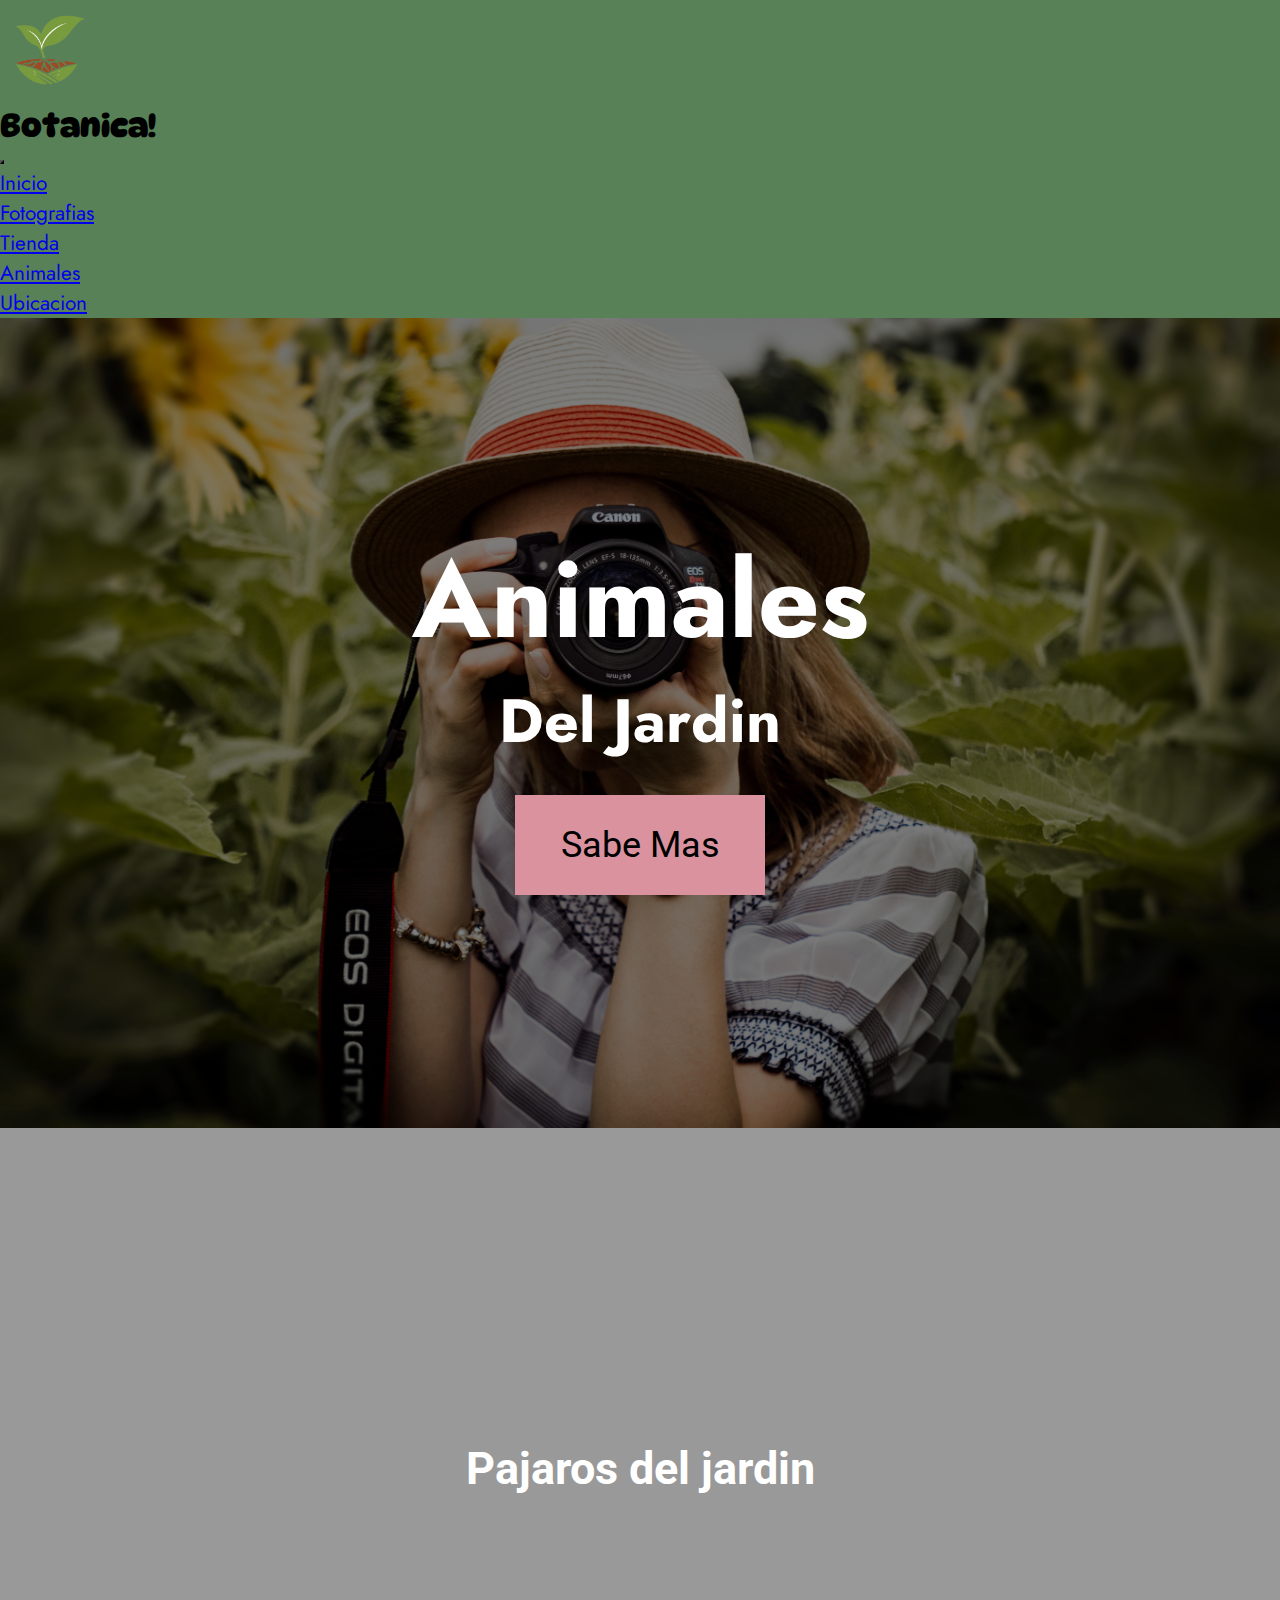
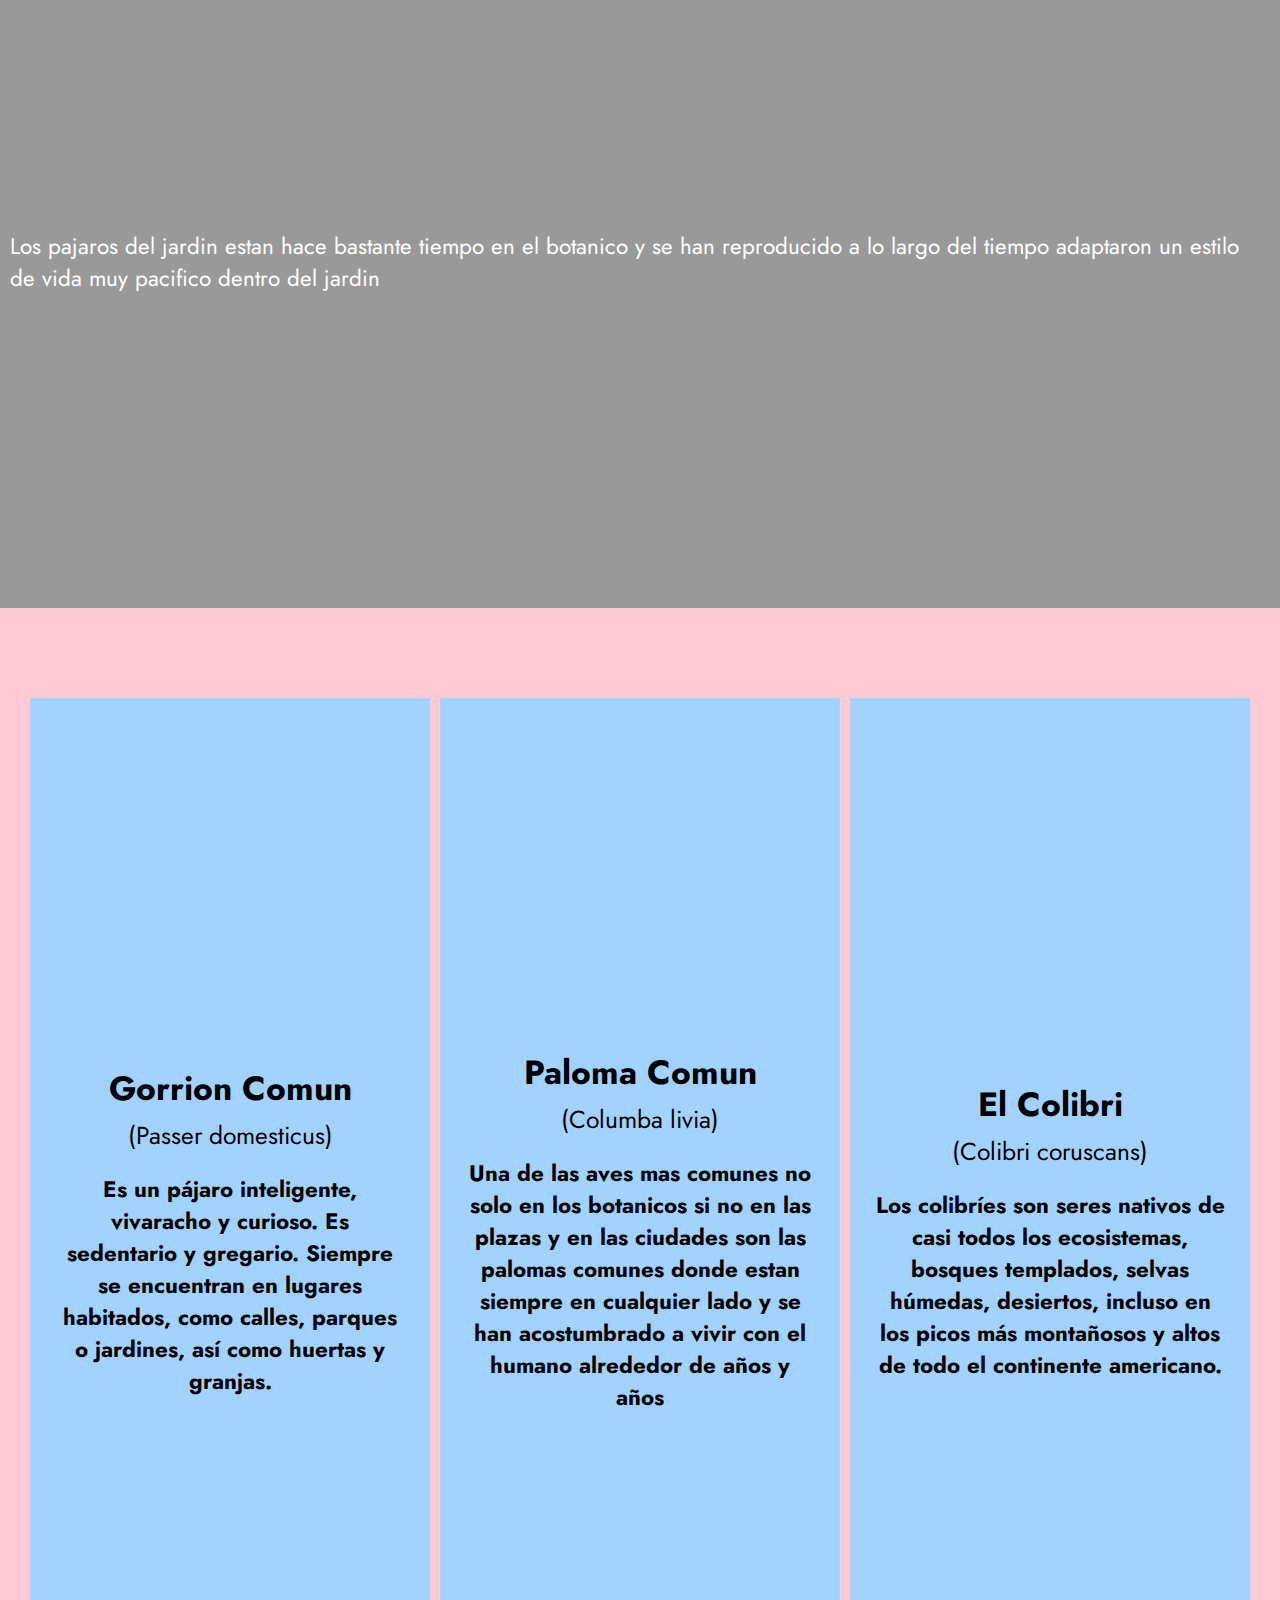
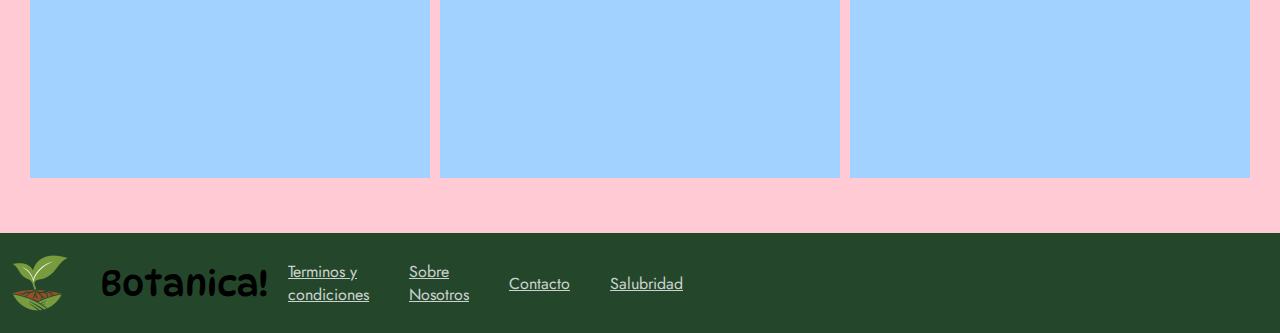
==== commit 80f84aa6: "se termino de adaptar el footer al desktop" ====
--- a/pages/Animales.html
+++ b/pages/Animales.html
@@ -9,6 +9,7 @@
         rel="stylesheet"
         integrity="sha384-KK94CHFLLe+nY2dmCWGMq91rCGa5gtU4mk92HdvYe+M/SXH301p5ILy+dN9+nJOZ"
         crossorigin="anonymous">
+        <link rel="stylesheet" href="https://cdnjs.cloudflare.com/ajax/libs/font-awesome/5.15.3/css/all.min.css" integrity="sha512-Ljw4yCJtW+kf8IvS0ZgjKXMBvyzCnUrj+rNtkpgz+wjNAdIb+6/3oq3b5z1FZ2XN/6lJm2Dlfb6PwKe6+vLl6g==" crossorigin="anonymous" referrerpolicy="no-referrer" />
         <link rel="stylesheet" href="../Segunda Entrega/style.css">
     <title>Document</title>
 </head>
@@ -36,7 +37,7 @@
                     <a class="nav-link" href="./Animales.html">Animales</a>
                     </li>
                     <li class="nav-item">
-                        <a class="nav-link" href=".">Ubicacion</a>
+                        <a class="nav-link" href="./Ubicacion.html">Ubicacion</a>
                     </li>
                 </ul>
                 </div>
@@ -84,8 +85,17 @@
     </main>
     <footer>
         <div class="footer">
-          <p>Gabriel Catinelo Todos los derechos reservados©</p>
-          <img src="./img/plantita.png" alt="">
+          <img class="footer_logo" src="../Segunda Entrega/img/plantita.png" alt="">
+          <span class="footer_titulo">Botanica!</span>
+          <a href="#">Terminos y condiciones<span></span></a>
+          <a href="#">Sobre Nosotros<span></span></a>
+          <a href="#">Contacto<span></span></a>
+          <a href="#">Salubridad<span></span></a>
+          <div class="icons_footer">
+            <a href="#"><i class="fa-brands fa-facebook"></i></a>
+            <a href="#"><i class="fa-brands fa-instagram"></i></a>
+            <a href="#"><i class="fa-brands fa-twitter"></i></a>
+          </div>
         </div>
       </footer>
 </body>
@@ -93,4 +103,5 @@
     src="https://cdn.jsdelivr.net/npm/bootstrap@5.3.0-alpha3/dist/js/bootstrap.bundle.min.js"
     integrity="sha384-ENjdO4Dr2bkBIFxQpeoTz1HIcje39Wm4jDKdf19U8gI4ddQ3GYNS7NTKfAdVQSZe"
     crossorigin="anonymous"></script>
+    <script src="https://kit.fontawesome.com/0fa22c7f15.js" crossorigin="anonymous"></script>
 </html>--- a/Segunda Entrega/style.css
+++ b/Segunda Entrega/style.css
@@ -80,10 +80,32 @@
 
 .footer{
     display: flex;
-    align-items: baseline;
-    height: 15vh;
-    display: flex;
-    background-color: #0d1a10;
+    flex-direction: column;
+    align-items: center;
+    height: 30vh;
+    display: flex;
+    background-color: #24472c;
+}
+
+.footer_titulo{
+    font-family: 'DynaPuff', cursive;
+    font-size: 2.2em;
+}
+
+.footer a{
+    font-size: 1em;
+    color: #ccd3ce;
+}
+
+.icons_footer{
+    font-size: 30px;
+    text-align: center;
+    width: 100%;
+    background-color: #24472c;
+}
+
+.footer a:hover{
+    color: #98a19b;
 }
 
 .footer img{
@@ -631,5 +653,59 @@
     .container12 img{
     justify-content: baseline;
     }
-}
-
+
+    .container13 h2{
+        font-size: 3em;
+        padding: 20px;
+    }
+
+    .container13{
+    display: flex;
+    justify-content: center;
+    }
+
+    .container13 iframe{
+        width: 40%;
+        height: 300px;
+    }
+
+    .container13 h2{
+    text-align: center;
+    }
+
+     a.nav-link{
+        display: flex;
+        justify-content: space-between;
+        font-size: 1.3em;
+    }
+    
+    .navbar-collapse{
+        flex-grow: 0;
+    }
+
+    .container{
+        max-width: 2000px;
+    }
+
+    .footer{
+        
+        flex-direction: row;
+        height: 100px;
+        padding: 0px;
+    }
+    
+    .footer span{
+    padding: 20px;
+    }
+    
+    a.icons_footer{
+    padding: 100px;
+    justify-content: center;
+    }
+
+    .icons_footer i{
+        font-size: 40px;
+        margin: 10px;
+    }
+}
+
